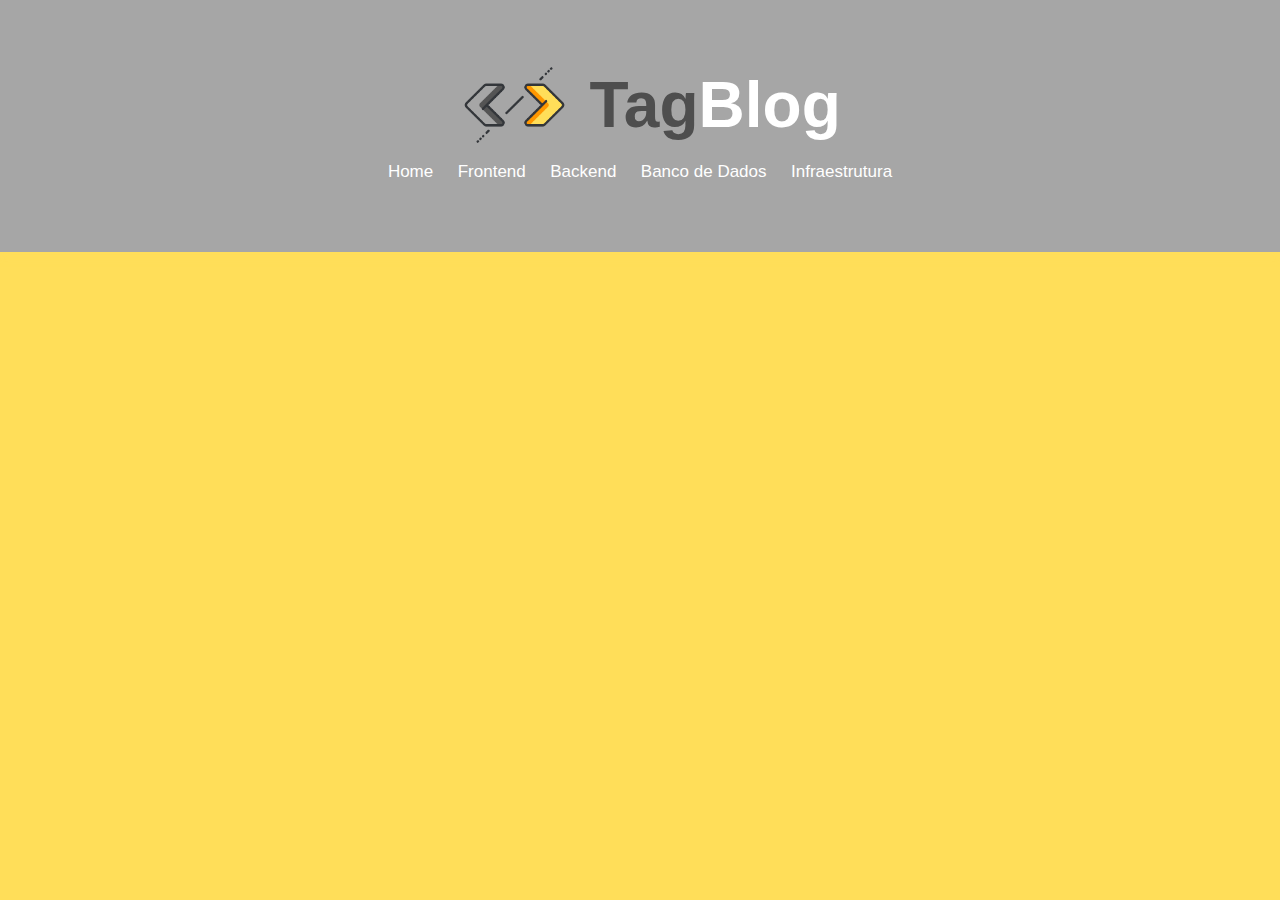
==== projeto02_TagBlog/index.html @ 238ae472 "update" ====
<!DOCTYPE html>
<html lang="pt-br">
<head>
    <meta charset="UTF-8">
    <meta http-equiv="X-UA-Compatible" content="IE=edge">
    <meta name="viewport" content="width=device-width, initial-scale=1.0">
    <title>TagBlog | Blog de Programação</title>
    <link rel="icon" href="img/tagblog.png">
    <link rel="stylesheet" href="css/estilos.css">
    <link rel="stylesheet" href="css/animate.css">

    <!-- JS -->    
    <script defer src="js/components/tagsMain.js"></script>
    <script defer src="js/components/logo.js"></script>
    <script defer src="js/components/taglink.js"></script>
    <script defer src="js/components/card.js"></script>

</head>
<body>    
    <div id="app" class="animated fadeIn"></div>   


    <!-- <div class="card">
        <div class="card-title">
            <h2>
                Titulo da postagem 1
            </h2>
           <span>postado 20 março 2022</span>
        </div>
        <div class="card-body">
            <div class="cardImg">
                <img src="img/imagem1.jpg" alt="" style="display: block;">
            </div>
            <div class="cardText">
                <p>
                    Lorem ipsum dolor sit amet, consectetur adipiscing elit. Nunc et scelerisque quam. Class aptent taciti sociosqu ad
                    litora torquent per conubia nostra, per inceptos himenaeos. Praesent nulla turpis, gravida at nunc eu, luctus aliquam
                    justo. Praesent eget risus vehicula
                </p>
            </div>
            <div class="cardLink">
                <a href="#">
                    Leia mais
                </a>
            </div>            
        </div>
    </div> -->
</body>
</html>
---- projeto02_TagBlog/css/estilos.css ----
*{
    margin: 0;
    padding: 0;
}

body{
    background-color: #FFDE59;
    font-family: "Trebuchet MS", Helvetica, sans-serif;
}

.navbar{
    /* border: 3px solid red; */
    background-color: #A6A6A6;
    padding: 66px;
    display: flex;
    flex-direction: column;
    justify-content: center;
    align-items: center;
    height: 120px;
    box-shadow: 0 0 10px #FFDE59;
}

#titleSite, #links{
    /* border: 2px solid green; */
    height: calc(100% / 2);
    margin-bottom: 40px;
}

#titleSite h1{
    color: #4e4e4e;
    font-size: 4rem;
    display: flex;
    align-items: center;
    justify-content: center;
}

#titleSite h1 span{
    color: white;
}
#links{
    margin-top: 2rem;
    /* border: 1px solid red; */
}
#links a{
    padding: 10px;
    border-radius: 11px;
    text-align: center;
    text-decoration: none;
    color: white;
    transition: 1s;
    font-size: 17px;
}

#links a:hover{
    background-color: #FFDE59;
    color: #545454;
    padding: 15px;
    font-size: 14px;
}

main{
    display: flex;
    justify-content: center;
    align-items: center;
    margin: auto auto;
}

.card{
    background-color: whitesmoke;
    box-shadow: 15px 15px 15px;
    border: 1px solid rgb(207, 207, 207);
    width: 500px;
    margin: auto auto;
    padding: 15px;
    border-radius: 10px;
    margin: 30px 15px;
}

/* title card */
.card-title h2{
    color: #110e03;
}

.card-title span{
   display: block;    
   /* padding-left: 5px; */
   font-weight: 600;
   color: #505050;
}

.card-body, .cardImg > img{
    max-width: 100%;
    margin: 10px 0;
    border-radius: 10px;
}

.cardLink a{
    color: #F6CD46;
    margin-top: 5px;
    display: block;
    width: 15%;
}

/* media ate 800px - mobile */
@media(max-width: 800px){
    
    main{
        flex-direction: column;
    }

    .card{
        width: auto;
    }

    #links{
        margin-top: 2rem;
        /* border: 1px solid red; */
        display: flex;
        flex-wrap: wrap;
        align-items: center;
        justify-content: center;
    }
    #links a{
        padding: 5px;
        display: block;
        border-radius: 11px;
        text-align: center;
        text-decoration: none;
        color: white;
        transition: 1s;
        margin: 10px 15px;
    }
    
    #links a:hover{
        background-color: white;
        color: #4e4e4e;
        padding: 8px;
    }

    .logo{
        width: 35% !important;
        display: block;
    }

    h1{
        font-size: 44px !important;
    }
}

.logo{
    width: 20%;
    display: block;
}
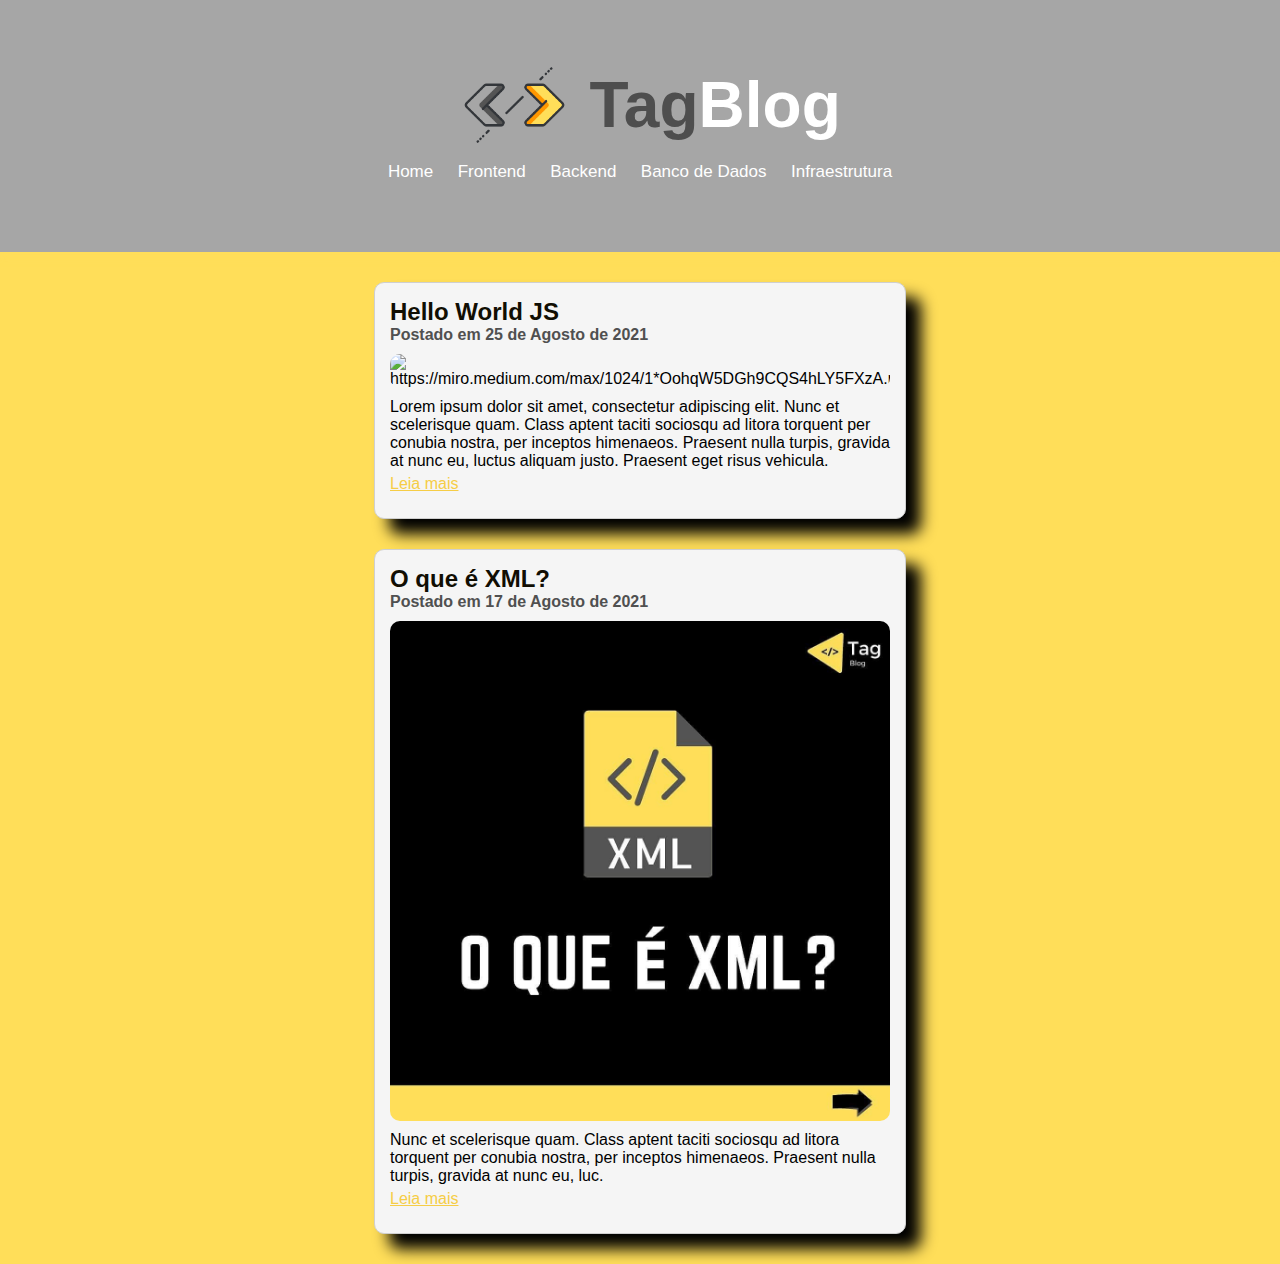
==== commit 03f00081: "update" ====
--- a/projeto02_TagBlog/index.html
+++ b/projeto02_TagBlog/index.html
@@ -17,33 +17,6 @@
 
 </head>
 <body>    
-    <div id="app" class="animated fadeIn"></div>   
-
-
-    <!-- <div class="card">
-        <div class="card-title">
-            <h2>
-                Titulo da postagem 1
-            </h2>
-           <span>postado 20 março 2022</span>
-        </div>
-        <div class="card-body">
-            <div class="cardImg">
-                <img src="img/imagem1.jpg" alt="" style="display: block;">
-            </div>
-            <div class="cardText">
-                <p>
-                    Lorem ipsum dolor sit amet, consectetur adipiscing elit. Nunc et scelerisque quam. Class aptent taciti sociosqu ad
-                    litora torquent per conubia nostra, per inceptos himenaeos. Praesent nulla turpis, gravida at nunc eu, luctus aliquam
-                    justo. Praesent eget risus vehicula
-                </p>
-            </div>
-            <div class="cardLink">
-                <a href="#">
-                    Leia mais
-                </a>
-            </div>            
-        </div>
-    </div> -->
+    <div id="app" class="animated fadeIn"></div>
 </body>
 </html>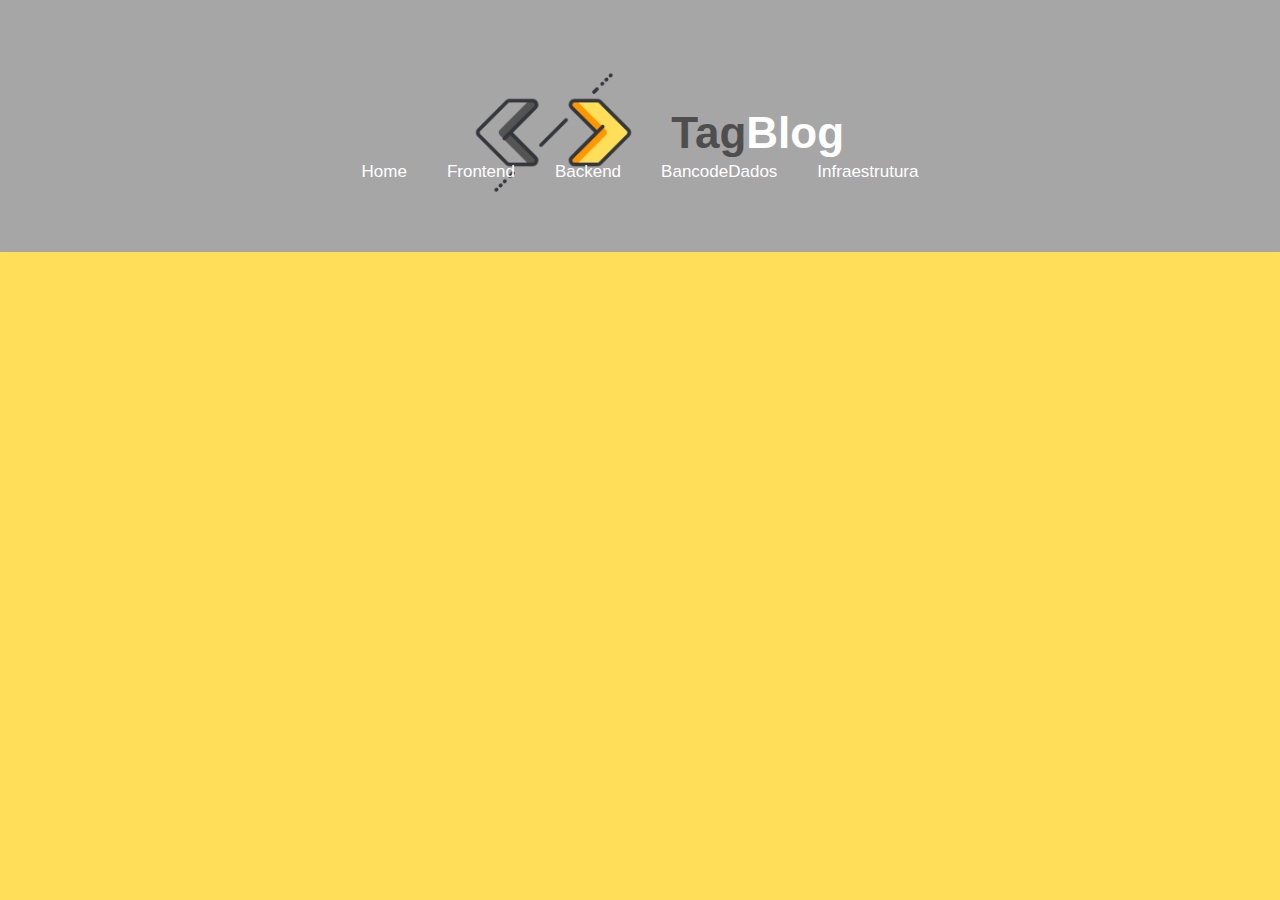
==== commit 07c0c553: "up29082021" ====
--- a/projeto02_TagBlog/index.html
+++ b/projeto02_TagBlog/index.html
@@ -9,14 +9,25 @@
     <link rel="stylesheet" href="css/estilos.css">
     <link rel="stylesheet" href="css/animate.css">
 
-    <!-- JS -->    
-    <script defer src="js/components/tagsMain.js"></script>
-    <script defer src="js/components/logo.js"></script>
-    <script defer src="js/components/taglink.js"></script>
-    <script defer src="js/components/card.js"></script>
+  
 
 </head>
 <body>    
-    <div id="app" class="animated fadeIn"></div>
+    <div id="app"></div>
+
+
+
+
+
+    <!-- CDN jQuery -->
+    <script src="https://ajax.googleapis.com/ajax/libs/jquery/3.5.1/jquery.min.js"></script>
+
+    <!-- JS -->    
+    <script src="js/components/tagsMain.js"></script>
+    <script src="js/components/logo.js"></script>
+    <script src="js/components/taglink.js"></script>
+    <script src="js/components/card.js"></script>
+    <script src="js/showHideConteudo.js"></script>
+    <script src="js/app.js"></script>
 </body>
 </html>--- a/projeto02_TagBlog/css/estilos.css
+++ b/projeto02_TagBlog/css/estilos.css
@@ -65,6 +65,10 @@
     margin: auto auto;
 }
 
+#areaConteudo{
+    display: flex;
+}
+
 .card{
     background-color: whitesmoke;
     box-shadow: 15px 15px 15px;
@@ -102,7 +106,10 @@
 }
 
 /* media ate 800px - mobile */
-@media(max-width: 800px){
+@media(max-width: 1400px){
+    #areaConteudo{
+        flex-wrap: wrap;
+    }
     
     main{
         flex-direction: column;
@@ -150,4 +157,8 @@
 .logo{
     width: 20%;
     display: block;
+}
+
+.visible{
+    display: block;
 }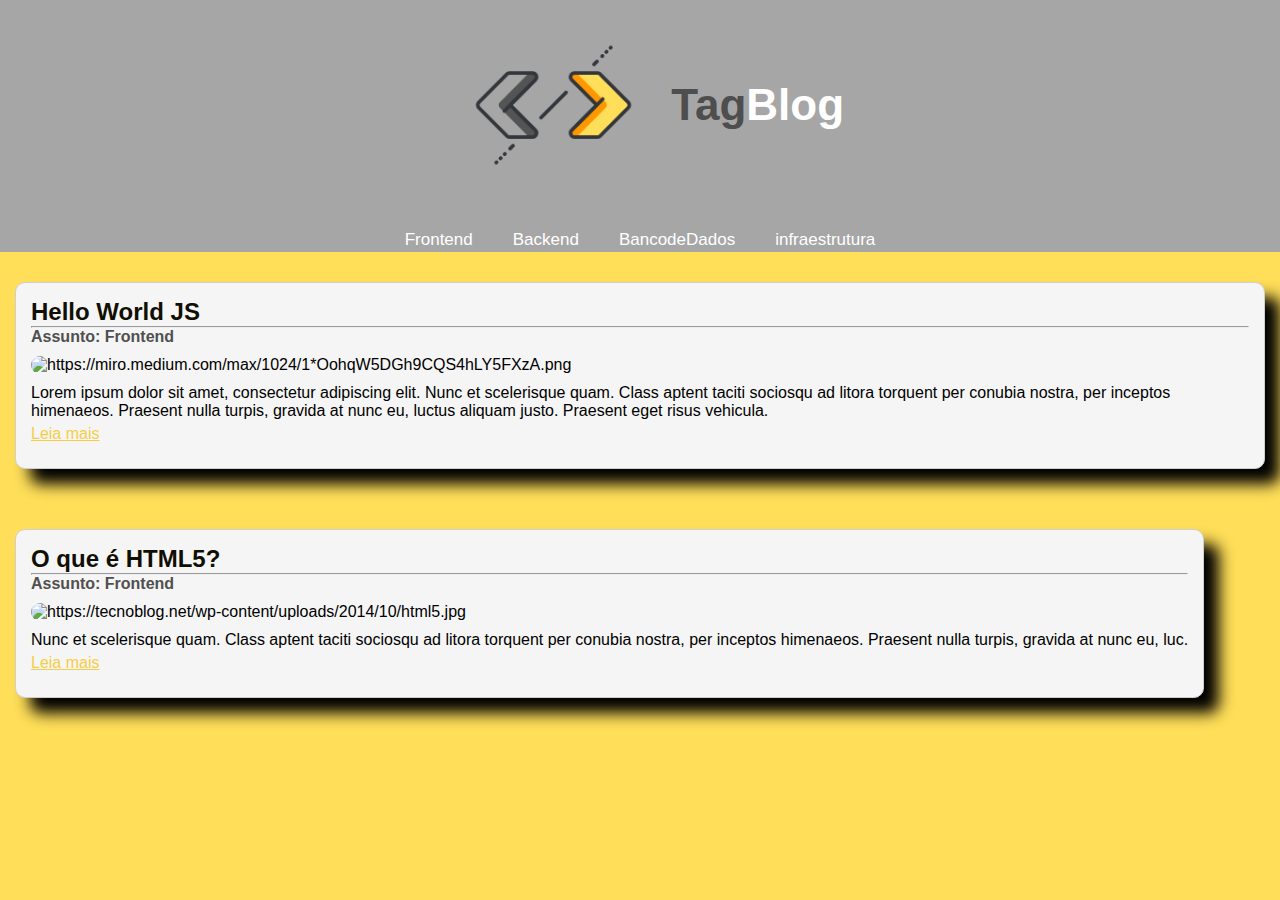
==== commit 58157b04: "update 29-98-2021" ====
--- a/projeto02_TagBlog/index.html
+++ b/projeto02_TagBlog/index.html
@@ -6,8 +6,9 @@
     <meta name="viewport" content="width=device-width, initial-scale=1.0">
     <title>TagBlog | Blog de Programação</title>
     <link rel="icon" href="img/tagblog.png">
+
+    <link rel="stylesheet" href="css/animate.css">
     <link rel="stylesheet" href="css/estilos.css">
-    <link rel="stylesheet" href="css/animate.css">
 
   
 
--- a/projeto02_TagBlog/css/estilos.css
+++ b/projeto02_TagBlog/css/estilos.css
@@ -78,6 +78,7 @@
     padding: 15px;
     border-radius: 10px;
     margin: 30px 15px;
+    /* display: none !important; */
 }
 
 /* title card */
@@ -107,6 +108,21 @@
 
 /* media ate 800px - mobile */
 @media(max-width: 1400px){
+    .cardLink a{
+        width: 35%;
+    }
+    
+
+    #titleSite, #links{
+        /* border: 2px solid green; */
+        height: auto;
+        margin-bottom: 0;
+    }
+
+    #titleSite{
+        margin-bottom: -40px !important;
+    }
+
     #areaConteudo{
         flex-wrap: wrap;
     }
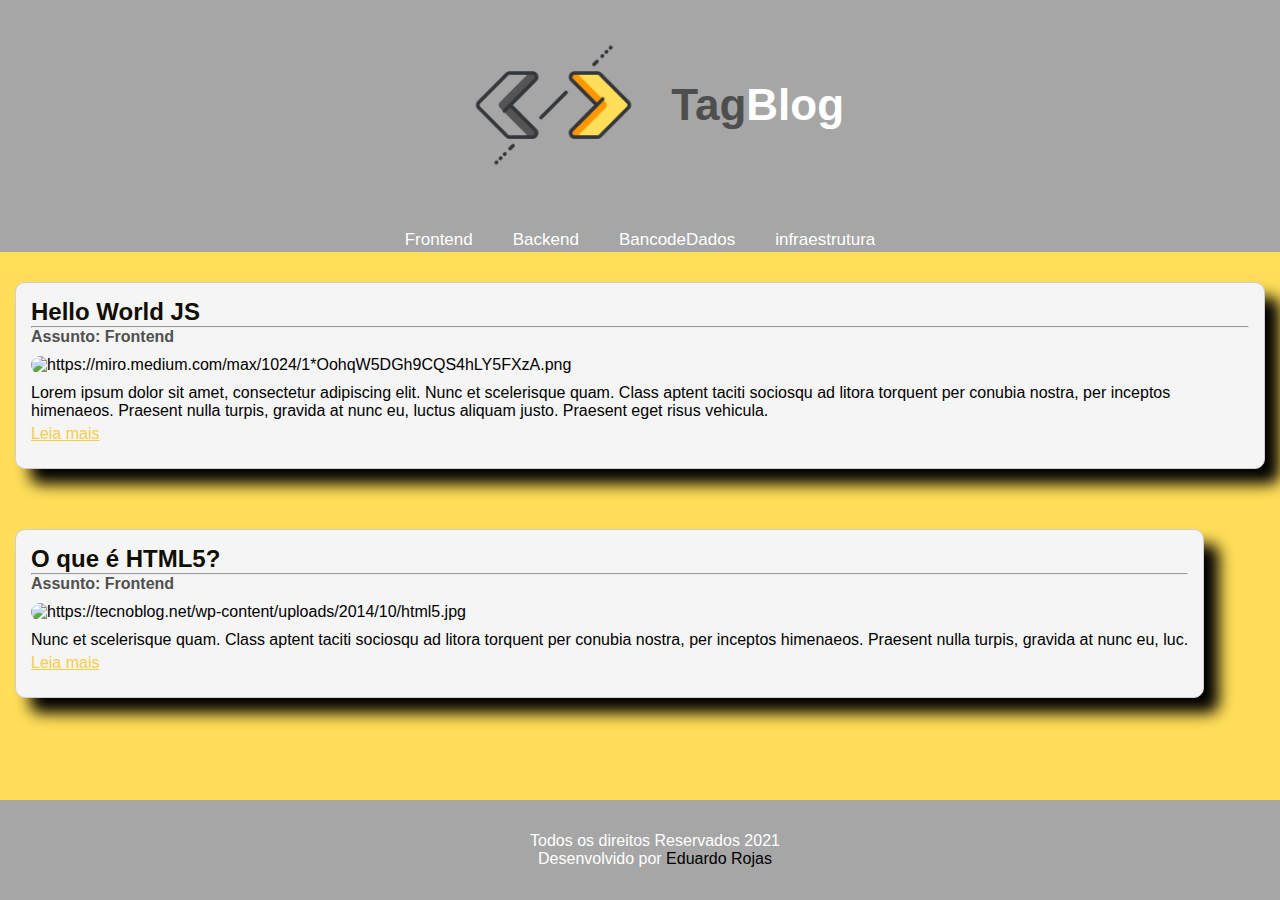
==== commit 9dbd825c: "modificações" ====
--- a/projeto02_TagBlog/index.html
+++ b/projeto02_TagBlog/index.html
@@ -9,9 +9,6 @@
 
     <link rel="stylesheet" href="css/animate.css">
     <link rel="stylesheet" href="css/estilos.css">
-
-  
-
 </head>
 <body>    
     <div id="app"></div>
--- a/projeto02_TagBlog/css/estilos.css
+++ b/projeto02_TagBlog/css/estilos.css
@@ -3,7 +3,7 @@
     padding: 0;
 }
 
-body{
+body, .rodape{
     background-color: #FFDE59;
     font-family: "Trebuchet MS", Helvetica, sans-serif;
 }
@@ -177,4 +177,19 @@
 
 .visible{
     display: block;
+}
+
+.rodape{
+    padding: 15px;
+    background-color: #A6A6A6;
+    height: 70px;
+    position: fixed;
+    left: 0;
+    bottom: 0;
+    width: 100%;
+    display: flex;
+    flex-direction: column;
+    align-items: center;
+    justify-content: center;
+    color: white;
 }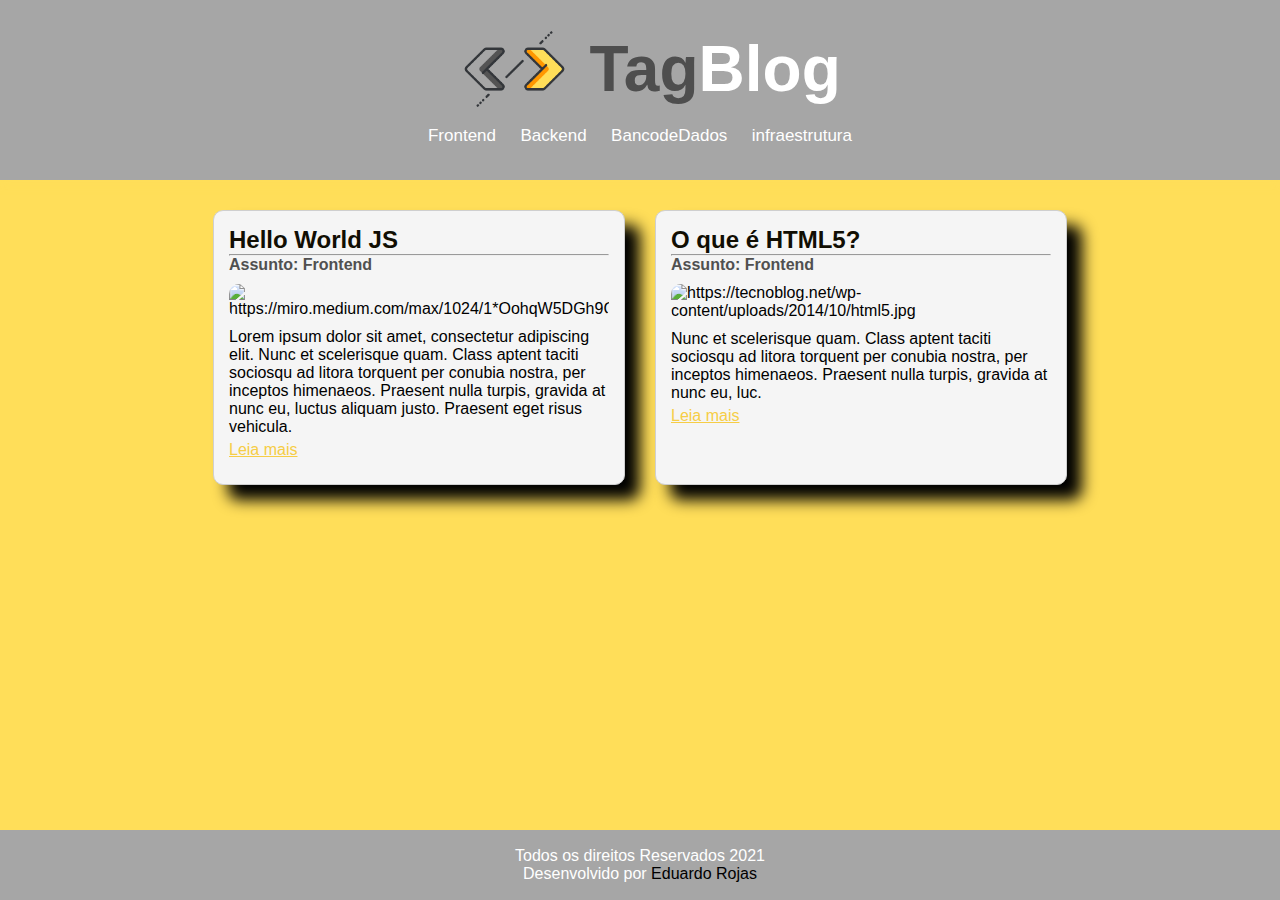
==== commit 2efd7644: "up" ====
--- a/projeto02_TagBlog/index.html
+++ b/projeto02_TagBlog/index.html
@@ -9,6 +9,7 @@
 
     <link rel="stylesheet" href="css/animate.css">
     <link rel="stylesheet" href="css/estilos.css">
+    <link rel="stylesheet" href="css/scrollbar.css">
 </head>
 <body>    
     <div id="app"></div>
--- a/projeto02_TagBlog/css/estilos.css
+++ b/projeto02_TagBlog/css/estilos.css
@@ -11,7 +11,7 @@
 .navbar{
     /* border: 3px solid red; */
     background-color: #A6A6A6;
-    padding: 66px;
+    padding: 30px;
     display: flex;
     flex-direction: column;
     justify-content: center;
@@ -73,7 +73,7 @@
     background-color: whitesmoke;
     box-shadow: 15px 15px 15px;
     border: 1px solid rgb(207, 207, 207);
-    width: 500px;
+    width: 380px;
     margin: auto auto;
     padding: 15px;
     border-radius: 10px;
@@ -103,11 +103,11 @@
     color: #F6CD46;
     margin-top: 5px;
     display: block;
-    width: 15%;
+    width: 20%;
 }
 
 /* media ate 800px - mobile */
-@media(max-width: 1400px){
+@media(max-width: 800px){
     .cardLink a{
         width: 35%;
     }
@@ -180,7 +180,7 @@
 }
 
 .rodape{
-    padding: 15px;
+    /* padding: 15px; */
     background-color: #A6A6A6;
     height: 70px;
     position: fixed;
--- a/projeto02_TagBlog/css/scrollbar.css
+++ b/projeto02_TagBlog/css/scrollbar.css
@@ -0,0 +1,38 @@
+::-webkit-scrollbar {
+    width: 12px;
+    background-color: whitesmoke;
+    /* display: none; */
+}
+
+::-webkit-scrollbar-track {
+    -webkit-box-shadow: inset 0 0 6px rgba(0,0,0,0.3); 
+    border-radius: 5px;
+    
+}
+
+::-webkit-scrollbar-thumb {
+    border-radius: 5px;
+    -webkit-box-shadow: inset 0 0 6px rgba(0,0,0,0.5);
+    background-color: #505050;
+    /* display: none; */
+}
+
+#contentPort::-webkit-scrollbar {
+    width: 12px;
+    background-color: #505050;
+    height: 30px;
+
+    /* display: none; */
+}
+
+#contentPort::-webkit-scrollbar-track {
+    -webkit-box-shadow: inset 0 0 6px rgba(0,0,0,0.3); 
+    border-radius: 10px;
+    
+}
+
+#contentPort::-webkit-scrollbar-thumb {
+    border-radius: 10px;
+    -webkit-box-shadow: inset 0 0 6px rgba(0,0,0,0.5);
+    background-color: #0095FE;
+}